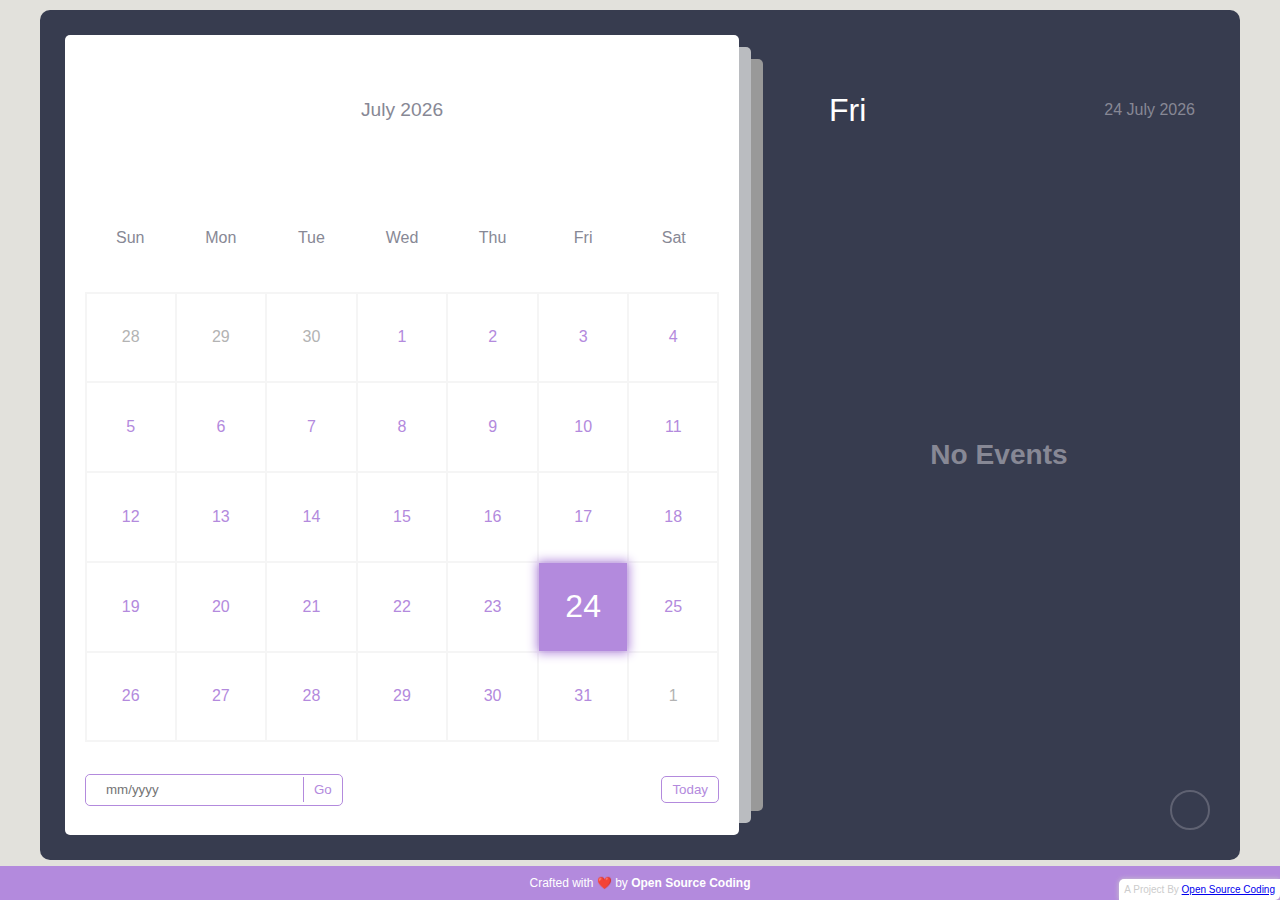
==== calender.html @ 3d5ffaed "Add files via upload" ====
<!DOCTYPE html>
<html lang="en">
  <head>
    <meta charset="UTF-8" />
    <meta http-equiv="X-UA-Compatible" content="IE=edge" />
    <meta name="viewport" content="width=device-width, initial-scale=1.0" />
    <meta
      name="description"
      content="Stay organized with our user-friendly Calendar featuring events, reminders, and a customizable interface. Built with HTML, CSS, and JavaScript. Start scheduling today!"
    />
    <meta
      name="keywords"
      content="calendar, events, reminders, javascript, html, css, open source coding"
    />
    <link
      rel="stylesheet"
      href="https://cdnjs.cloudflare.com/ajax/libs/font-awesome/6.2.0/css/all.min.css"
      integrity="sha512-xh6O/CkQoPOWDdYTDqeRdPCVd1SpvCA9XXcUnZS2FmJNp1coAFzvtCN9BmamE+4aHK8yyUHUSCcJHgXloTyT2A=="
      crossorigin="anonymous"
      referrerpolicy="no-referrer"
    />
    <link rel="stylesheet" href="calender.css" />
    <title>Calendar with Events</title>
  </head>
  <body>
    <div class="container">
      <div class="left">
        <div class="calendar">
          <div class="month">
            <i class="fas fa-angle-left prev"></i>
            <div class="date">december 2015</div>
            <i class="fas fa-angle-right next"></i>
          </div>
          <div class="weekdays">
            <div>Sun</div>
            <div>Mon</div>
            <div>Tue</div>
            <div>Wed</div>
            <div>Thu</div>
            <div>Fri</div>
            <div>Sat</div>
          </div>
          <div class="days"></div>
          <div class="goto-today">
            <div class="goto">
              <input type="text" placeholder="mm/yyyy" class="date-input" />
              <button class="goto-btn">Go</button>
            </div>
            <button class="today-btn">Today</button>
          </div>
        </div>
      </div>
      <div class="right">
        <div class="today-date">
          <div class="event-day">wed</div>
          <div class="event-date">12th december 2022</div>
        </div>
        <div class="events"></div>
        <div class="add-event-wrapper">
          <div class="add-event-header">
            <div class="title">Add Event</div>
            <i class="fas fa-times close"></i>
          </div>
          <div class="add-event-body">
            <div class="add-event-input">
              <input type="text" placeholder="Event Name" class="event-name" />
            </div>
            <div class="add-event-input">
              <input
                type="text"
                placeholder="Event Time From"
                class="event-time-from"
              />
            </div>
            <div class="add-event-input">
              <input
                type="text"
                placeholder="Event Time To"
                class="event-time-to"
              />
            </div>
          </div>
          <div class="add-event-footer">
            <button class="add-event-btn">Add Event</button>
          </div>
        </div>
      </div>
      <button class="add-event">
        <i class="fas fa-plus"></i>
      </button>
    </div>

    <div class="credits">
      <p>
        Crafted with ❤️ by
        <a href="https://youtu.be/6EVgmpm4z5U" target="_blank">Open Source Coding</a>
      </p>
    </div>

    <script src="calender.js"></script>
  </body>
</html>
---- calender.css ----
:root {
    --primary-clr: #b38add;
  }
  * {
    margin: 0;
    padding: 0;
    box-sizing: border-box;
    font-family: "Poppins", sans-serif;
  }
  /* nice scroll bar */
  ::-webkit-scrollbar {
    width: 5px;
  }
  ::-webkit-scrollbar-track {
    background: #f5f5f5;
    border-radius: 50px;
  }
  ::-webkit-scrollbar-thumb {
    background: var(--primary-clr);
    border-radius: 50px;
  }
  
  body {
    position: relative;
    min-height: 100vh;
    display: flex;
    align-items: center;
    justify-content: center;
    padding-bottom: 30px;
    background-color: #e2e1dc;
  }
  .container {
    position: relative;
    width: 1200px;
    min-height: 850px;
    margin: 0 auto;
    padding: 5px;
    color: #fff;
    display: flex;
  
    border-radius: 10px;
    background-color: #373c4f;
  }
  .left {
    width: 60%;
    padding: 20px;
  }
  .calendar {
    position: relative;
    width: 100%;
    height: 100%;
    display: flex;
    flex-direction: column;
    flex-wrap: wrap;
    justify-content: space-between;
    color: #878895;
    border-radius: 5px;
    background-color: #fff;
  }
  /* set after behind the main element */
  .calendar::before,
  .calendar::after {
    content: "";
    position: absolute;
    top: 50%;
    left: 100%;
    width: 12px;
    height: 97%;
    border-radius: 0 5px 5px 0;
    background-color: #d3d4d6d7;
    transform: translateY(-50%);
  }
  .calendar::before {
    height: 94%;
    left: calc(100% + 12px);
    background-color: rgb(153, 153, 153);
  }
  .calendar .month {
    width: 100%;
    height: 150px;
    display: flex;
    align-items: center;
    justify-content: space-between;
    padding: 0 50px;
    font-size: 1.2rem;
    font-weight: 500;
    text-transform: capitalize;
  }
  .calendar .month .prev,
  .calendar .month .next {
    cursor: pointer;
  }
  .calendar .month .prev:hover,
  .calendar .month .next:hover {
    color: var(--primary-clr);
  }
  .calendar .weekdays {
    width: 100%;
    height: 100px;
    display: flex;
    align-items: center;
    justify-content: space-between;
    padding: 0 20px;
    font-size: 1rem;
    font-weight: 500;
    text-transform: capitalize;
  }
  .weekdays div {
    width: 14.28%;
    height: 100%;
    display: flex;
    align-items: center;
    justify-content: center;
  }
  .calendar .days {
    width: 100%;
    display: flex;
    flex-wrap: wrap;
    justify-content: space-between;
    padding: 0 20px;
    font-size: 1rem;
    font-weight: 500;
    margin-bottom: 20px;
  }
  .calendar .days .day {
    width: 14.28%;
    height: 90px;
    display: flex;
    align-items: center;
    justify-content: center;
    cursor: pointer;
    color: var(--primary-clr);
    border: 1px solid #f5f5f5;
  }
  .calendar .days .day:nth-child(7n + 1) {
    border-left: 2px solid #f5f5f5;
  }
  .calendar .days .day:nth-child(7n) {
    border-right: 2px solid #f5f5f5;
  }
  .calendar .days .day:nth-child(-n + 7) {
    border-top: 2px solid #f5f5f5;
  }
  .calendar .days .day:nth-child(n + 29) {
    border-bottom: 2px solid #f5f5f5;
  }
  
  .calendar .days .day:not(.prev-date, .next-date):hover {
    color: #fff;
    background-color: var(--primary-clr);
  }
  .calendar .days .prev-date,
  .calendar .days .next-date {
    color: #b3b3b3;
  }
  .calendar .days .active {
    position: relative;
    font-size: 2rem;
    color: #fff;
    background-color: var(--primary-clr);
  }
  .calendar .days .active::before {
    content: "";
    position: absolute;
    top: 0;
    left: 0;
    width: 100%;
    height: 100%;
    box-shadow: 0 0 10px 2px var(--primary-clr);
  }
  .calendar .days .today {
    font-size: 2rem;
  }
  .calendar .days .event {
    position: relative;
  }
  .calendar .days .event::after {
    content: "";
    position: absolute;
    bottom: 10%;
    left: 50%;
    width: 75%;
    height: 6px;
    border-radius: 30px;
    transform: translateX(-50%);
    background-color: var(--primary-clr);
  }
  .calendar .days .day:hover.event::after {
    background-color: #fff;
  }
  .calendar .days .active.event::after {
    background-color: #fff;
    bottom: 20%;
  }
  .calendar .days .active.event {
    padding-bottom: 10px;
  }
  .calendar .goto-today {
    width: 100%;
    height: 50px;
    display: flex;
    align-items: center;
    justify-content: space-between;
    gap: 5px;
    padding: 0 20px;
    margin-bottom: 20px;
    color: var(--primary-clr);
  }
  .calendar .goto-today .goto {
    display: flex;
    align-items: center;
    border-radius: 5px;
    overflow: hidden;
    border: 1px solid var(--primary-clr);
  }
  .calendar .goto-today .goto input {
    width: 100%;
    height: 30px;
    outline: none;
    border: none;
    border-radius: 5px;
    padding: 0 20px;
    color: var(--primary-clr);
    border-radius: 5px;
  }
  .calendar .goto-today button {
    padding: 5px 10px;
    border: 1px solid var(--primary-clr);
    border-radius: 5px;
    background-color: transparent;
    cursor: pointer;
    color: var(--primary-clr);
  }
  .calendar .goto-today button:hover {
    color: #fff;
    background-color: var(--primary-clr);
  }
  .calendar .goto-today .goto button {
    border: none;
    border-left: 1px solid var(--primary-clr);
    border-radius: 0;
  }
  .container .right {
    position: relative;
    width: 40%;
    min-height: 100%;
    padding: 20px 0;
  }
  
  .right .today-date {
    width: 100%;
    height: 50px;
    display: flex;
    flex-wrap: wrap;
    gap: 10px;
    align-items: center;
    justify-content: space-between;
    padding: 0 40px;
    padding-left: 70px;
    margin-top: 50px;
    margin-bottom: 20px;
    text-transform: capitalize;
  }
  .right .today-date .event-day {
    font-size: 2rem;
    font-weight: 500;
  }
  .right .today-date .event-date {
    font-size: 1rem;
    font-weight: 400;
    color: #878895;
  }
  .events {
    width: 100%;
    height: 100%;
    max-height: 600px;
    overflow-x: hidden;
    overflow-y: auto;
    display: flex;
    flex-direction: column;
    padding-left: 4px;
  }
  .events .event {
    position: relative;
    width: 95%;
    min-height: 70px;
    display: flex;
    justify-content: center;
    flex-direction: column;
    gap: 5px;
    padding: 0 20px;
    padding-left: 50px;
    color: #fff;
    background: linear-gradient(90deg, #3f4458, transparent);
    cursor: pointer;
  }
  /* even event */
  .events .event:nth-child(even) {
    background: transparent;
  }
  .events .event:hover {
    background: linear-gradient(90deg, var(--primary-clr), transparent);
  }
  .events .event .title {
    display: flex;
    align-items: center;
    pointer-events: none;
  }
  .events .event .title .event-title {
    font-size: 1rem;
    font-weight: 400;
    margin-left: 20px;
  }
  .events .event i {
    color: var(--primary-clr);
    font-size: 0.5rem;
  }
  .events .event:hover i {
    color: #fff;
  }
  .events .event .event-time {
    font-size: 0.8rem;
    font-weight: 400;
    color: #878895;
    margin-left: 15px;
    pointer-events: none;
  }
  .events .event:hover .event-time {
    color: #fff;
  }
  /* add tick in event after */
  .events .event::after {
    content: "✓";
    position: absolute;
    top: 50%;
    right: 0;
    font-size: 3rem;
    line-height: 1;
    display: none;
    align-items: center;
    justify-content: center;
    opacity: 0.3;
    color: var(--primary-clr);
    transform: translateY(-50%);
  }
  .events .event:hover::after {
    display: flex;
  }
  .add-event {
    position: absolute;
    bottom: 30px;
    right: 30px;
    width: 40px;
    height: 40px;
    display: flex;
    align-items: center;
    justify-content: center;
    font-size: 1rem;
    color: #878895;
    border: 2px solid #878895;
    opacity: 0.5;
    border-radius: 50%;
    background-color: transparent;
    cursor: pointer;
  }
  .add-event:hover {
    opacity: 1;
  }
  .add-event i {
    pointer-events: none;
  }
  .events .no-event {
    width: 100%;
    height: 100%;
    display: flex;
    align-items: center;
    justify-content: center;
    font-size: 1.5rem;
    font-weight: 500;
    color: #878895;
  }
  .add-event-wrapper {
    position: absolute;
    bottom: 100px;
    left: 50%;
    width: 90%;
    max-height: 0;
    overflow: hidden;
    border-radius: 5px;
    background-color: #fff;
    transform: translateX(-50%);
    transition: max-height 0.5s ease;
  }
  .add-event-wrapper.active {
    max-height: 300px;
  }
  .add-event-header {
    width: 100%;
    height: 50px;
    display: flex;
    align-items: center;
    justify-content: space-between;
    padding: 0 20px;
    color: #373c4f;
    border-bottom: 1px solid #f5f5f5;
  }
  .add-event-header .close {
    font-size: 1.5rem;
    cursor: pointer;
  }
  .add-event-header .close:hover {
    color: var(--primary-clr);
  }
  .add-event-header .title {
    font-size: 1.2rem;
    font-weight: 500;
  }
  .add-event-body {
    width: 100%;
    height: 100%;
    display: flex;
    flex-direction: column;
    gap: 5px;
    padding: 20px;
  }
  .add-event-body .add-event-input {
    width: 100%;
    height: 40px;
    display: flex;
    align-items: center;
    justify-content: space-between;
    gap: 10px;
  }
  .add-event-body .add-event-input input {
    width: 100%;
    height: 100%;
    outline: none;
    border: none;
    border-bottom: 1px solid #f5f5f5;
    padding: 0 10px;
    font-size: 1rem;
    font-weight: 400;
    color: #373c4f;
  }
  .add-event-body .add-event-input input::placeholder {
    color: #a5a5a5;
  }
  .add-event-body .add-event-input input:focus {
    border-bottom: 1px solid var(--primary-clr);
  }
  .add-event-body .add-event-input input:focus::placeholder {
    color: var(--primary-clr);
  }
  .add-event-footer {
    display: flex;
    align-items: center;
    justify-content: center;
    padding: 20px;
  }
  .add-event-footer .add-event-btn {
    height: 40px;
    font-size: 1rem;
    font-weight: 500;
    outline: none;
    border: none;
    color: #fff;
    background-color: var(--primary-clr);
    border-radius: 5px;
    cursor: pointer;
    padding: 5px 10px;
    border: 1px solid var(--primary-clr);
  }
  .add-event-footer .add-event-btn:hover {
    background-color: transparent;
    color: var(--primary-clr);
  }
  
  /* media queries */
  
  @media screen and (max-width: 1000px) {
    body {
      align-items: flex-start;
      justify-content: flex-start;
    }
    .container {
      min-height: 100vh;
      flex-direction: column;
      border-radius: 0;
    }
    .container .left {
      width: 100%;
      height: 100%;
      padding: 20px 0;
    }
    .container .right {
      width: 100%;
      height: 100%;
      padding: 20px 0;
    }
    .calendar::before,
    .calendar::after {
      top: 100%;
      left: 50%;
      width: 97%;
      height: 12px;
      border-radius: 0 0 5px 5px;
      transform: translateX(-50%);
    }
    .calendar::before {
      width: 94%;
      top: calc(100% + 12px);
    }
    .events {
      padding-bottom: 340px;
    }
    .add-event-wrapper {
      bottom: 100px;
    }
  }
  @media screen and (max-width: 500px) {
    .calendar .month {
      height: 75px;
    }
    .calendar .weekdays {
      height: 50px;
    }
    .calendar .days .day {
      height: 40px;
      font-size: 0.8rem;
    }
    .calendar .days .day.active,
    .calendar .days .day.today {
      font-size: 1rem;
    }
    .right .today-date {
      padding: 20px;
    }
  }
  
  .credits {
    position: absolute;
    bottom: 0;
    left: 0;
    right: 0;
    text-align: center;
    padding: 10px;
    font-size: 12px;
    color: #fff;
    background-color: #b38add;
  }
  .credits a {
    color: #fff;
    text-decoration: none;
    font-weight: 600;
  }
  .credits a:hover {
    text-decoration: underline;
  }
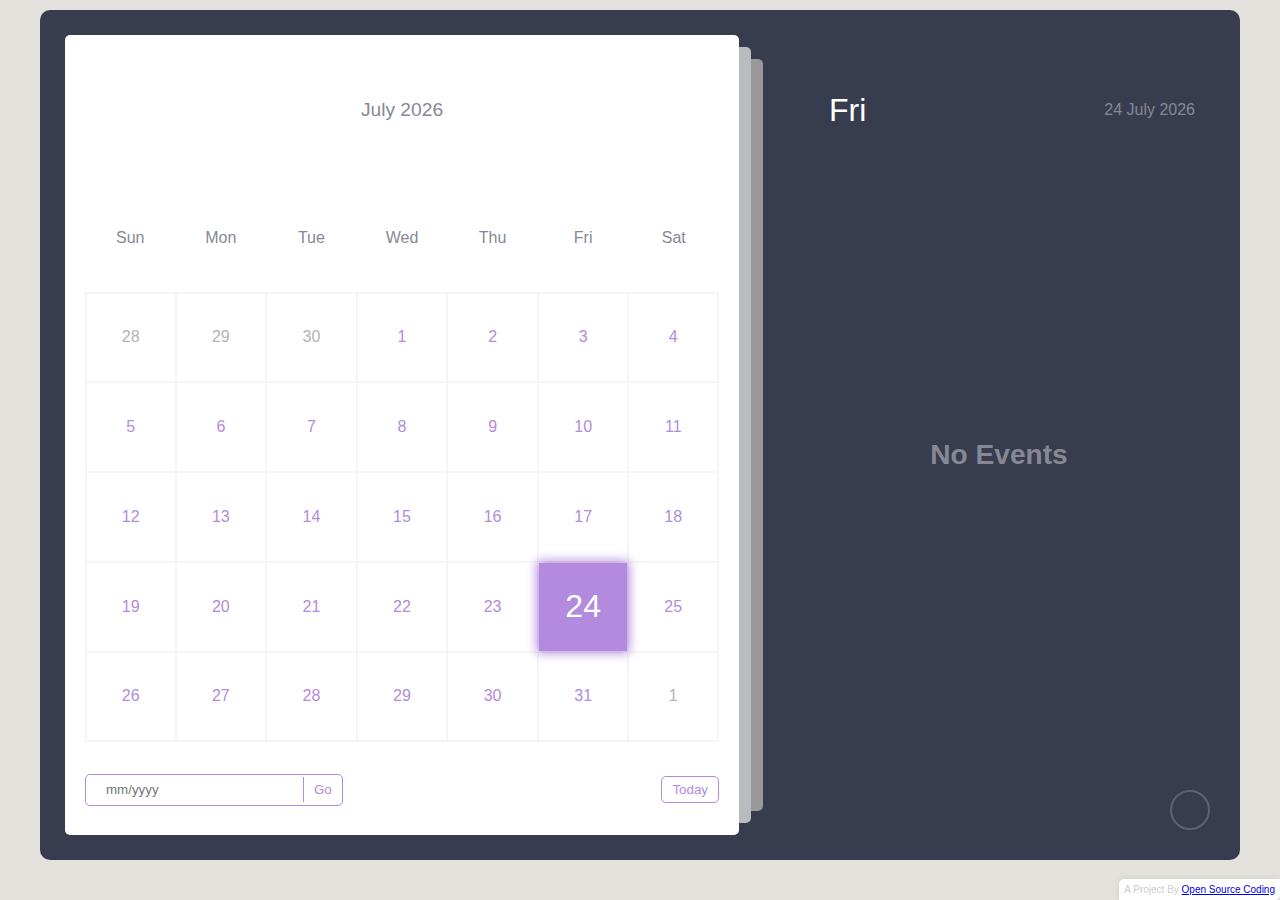
==== commit 1b0ce323: "Update calender.html" ====
--- a/calender.html
+++ b/calender.html
@@ -90,13 +90,6 @@
       </button>
     </div>
 
-    <div class="credits">
-      <p>
-        Crafted with ❤️ by
-        <a href="https://youtu.be/6EVgmpm4z5U" target="_blank">Open Source Coding</a>
-      </p>
-    </div>
-
     <script src="calender.js"></script>
   </body>
 </html>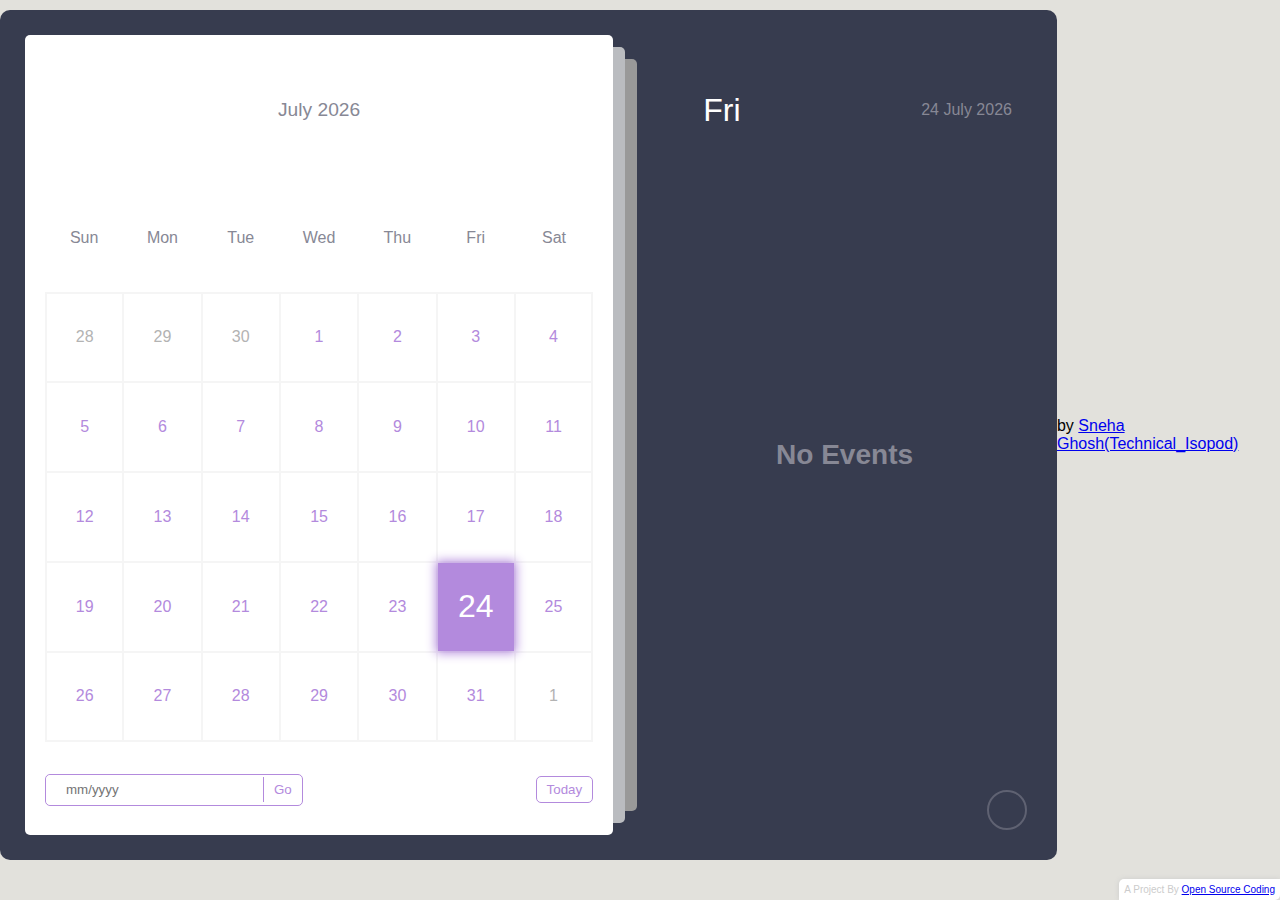
==== commit 8a5043c5: "Update calender.html" ====
--- a/calender.html
+++ b/calender.html
@@ -90,6 +90,13 @@
       </button>
     </div>
 
+    <div class="credits">
+      <p>
+        by
+        <a href="https://snehaghoshbarsha444.github.io/19thBD_By_SG.github.io/" target="_blank">Sneha Ghosh(Technical_Isopod)</a>
+      </p>
+    </div>
+
     <script src="calender.js"></script>
   </body>
-</html>+</html>
--- a/calender.css
+++ b/calender.css
@@ -536,23 +536,4 @@
       padding: 20px;
     }
   }
-  
-  .credits {
-    position: absolute;
-    bottom: 0;
-    left: 0;
-    right: 0;
-    text-align: center;
-    padding: 10px;
-    font-size: 12px;
-    color: #fff;
-    background-color: #b38add;
-  }
-  .credits a {
-    color: #fff;
-    text-decoration: none;
-    font-weight: 600;
-  }
-  .credits a:hover {
-    text-decoration: underline;
-  }+  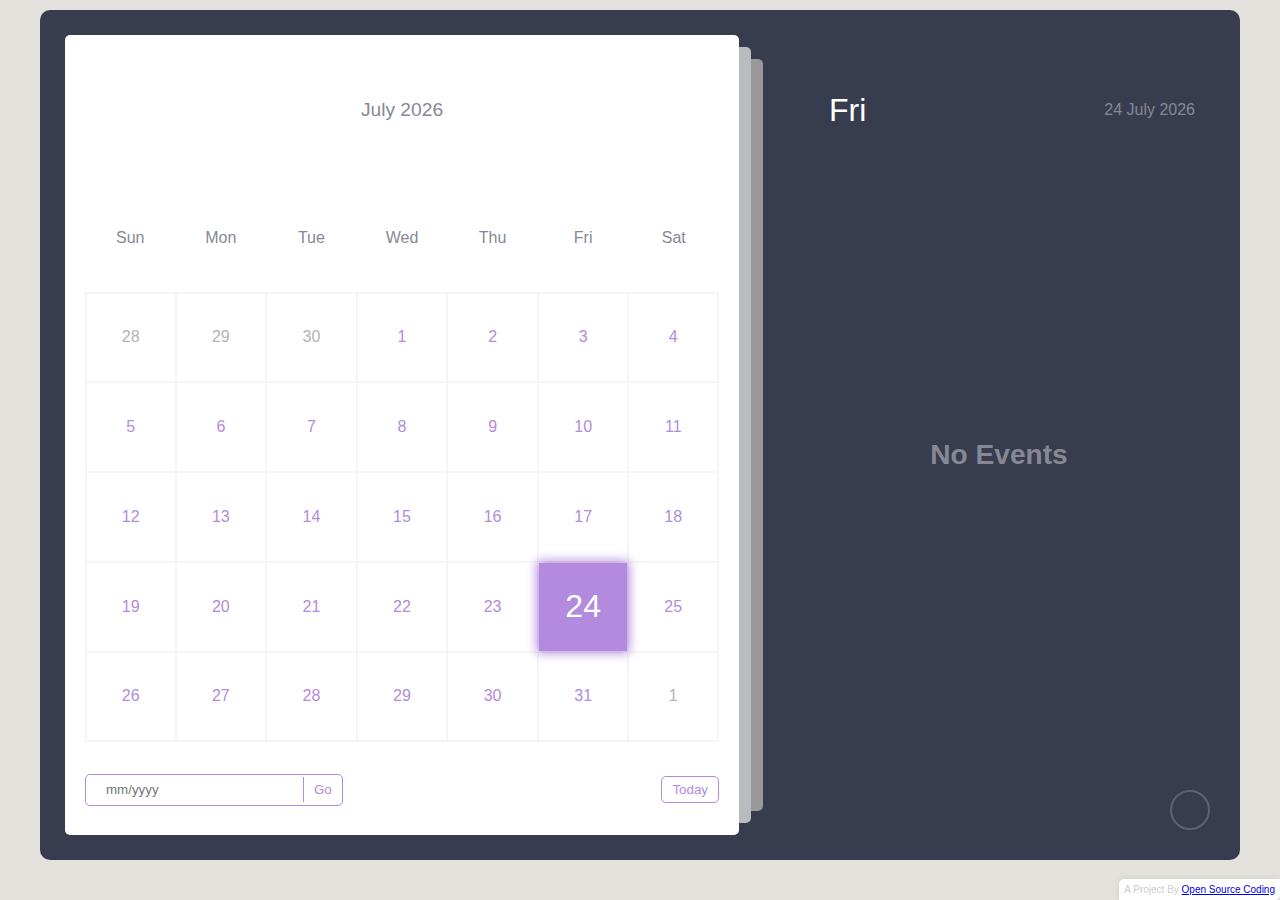
==== commit a0e0efdf: "Update calender.html" ====
--- a/calender.html
+++ b/calender.html
@@ -90,12 +90,12 @@
       </button>
     </div>
 
-    <div class="credits">
+<!--     <div class="credits">
       <p>
         by
         <a href="https://snehaghoshbarsha444.github.io/19thBD_By_SG.github.io/" target="_blank">Sneha Ghosh(Technical_Isopod)</a>
       </p>
-    </div>
+    </div> -->
 
     <script src="calender.js"></script>
   </body>
--- a/calender.css
+++ b/calender.css
@@ -536,4 +536,24 @@
       padding: 20px;
     }
   }
-  +  
+  .credits {
+    position: absolute;
+    bottom: 0;
+    left: 0;
+    right: 0;
+    text-align: center;
+    padding: 10px;
+    font-size: 12px;
+    color: #fff;
+    background-color: #b38add;
+  }
+  .credits a {
+    color: #fff;
+    text-decoration: none;
+    font-weight: 600;
+  }
+  .credits a:hover {
+    text-decoration: underline;
+  }
+  
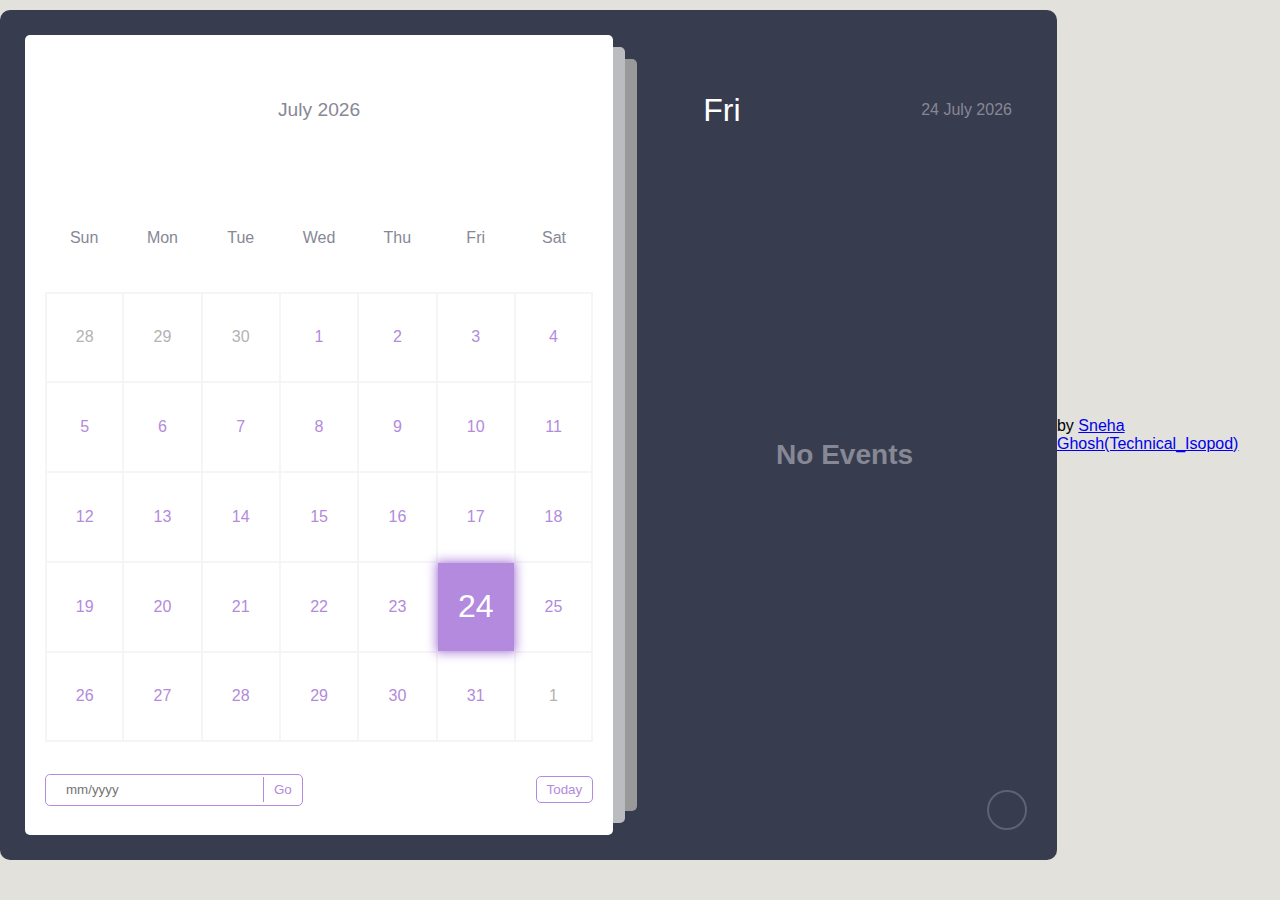
==== commit 144ae19e: "Update calender.html" ====
--- a/calender.html
+++ b/calender.html
@@ -90,12 +90,12 @@
       </button>
     </div>
 
-<!--     <div class="credits">
+   <div class="credits">
       <p>
         by
         <a href="https://snehaghoshbarsha444.github.io/19thBD_By_SG.github.io/" target="_blank">Sneha Ghosh(Technical_Isopod)</a>
       </p>
-    </div> -->
+    </div>
 
     <script src="calender.js"></script>
   </body>
--- a/calender.css
+++ b/calender.css
@@ -537,7 +537,7 @@
     }
   }
   
-  .credits {
+/*   .credits {
     position: absolute;
     bottom: 0;
     left: 0;
@@ -555,5 +555,5 @@
   }
   .credits a:hover {
     text-decoration: underline;
-  }
-  
+  } */
+  
